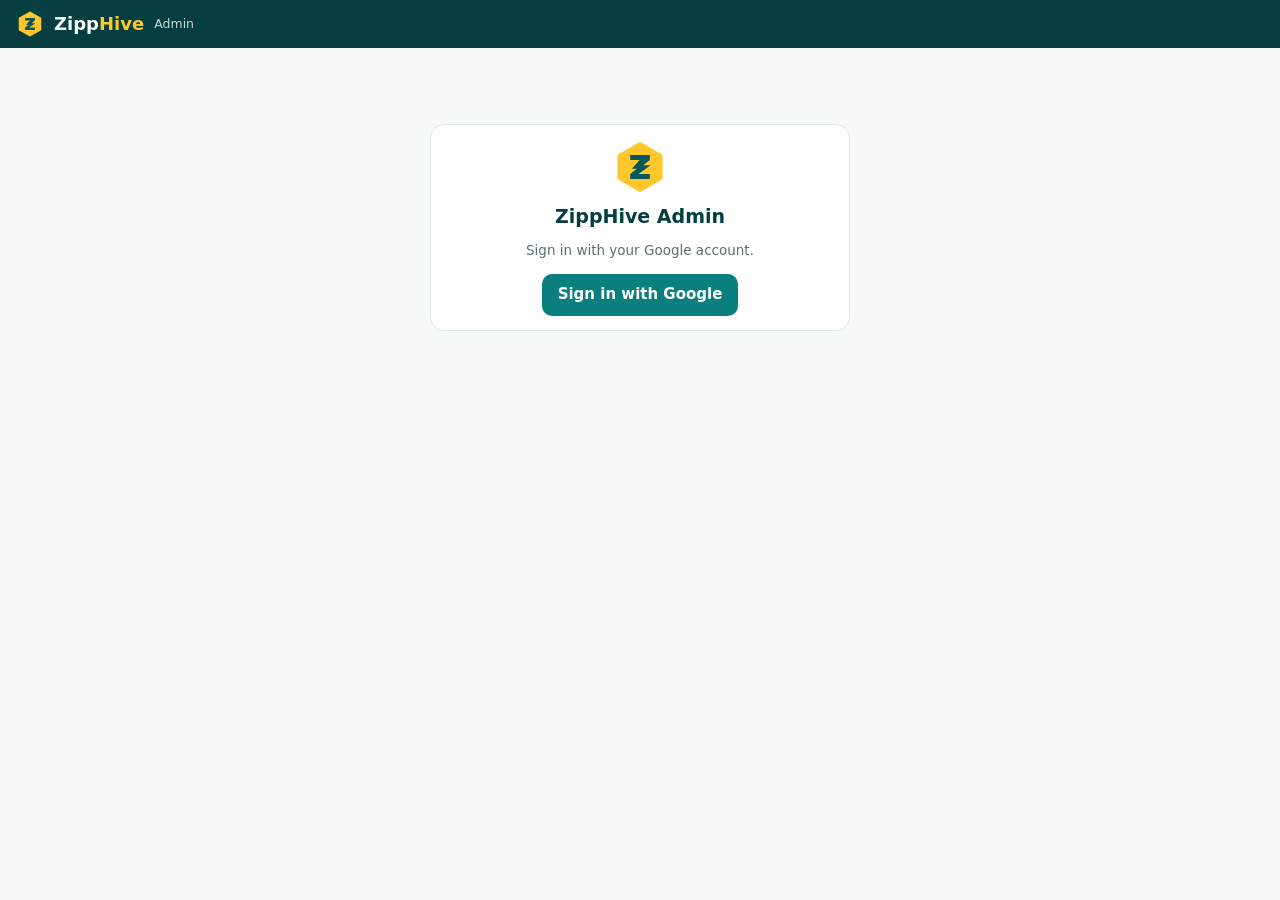
==== admin.html @ 126fddfc "Add files via upload" ====
<!doctype html>
<html lang="en">
<head>
<meta charset="utf-8" />
<meta name="viewport" content="width=device-width, initial-scale=1, viewport-fit=cover" />
<meta name="robots" content="noindex,nofollow">
<meta name="theme-color" content="#053E40" />
<title>ZippHive Admin</title>
<link rel="icon" href="/zh-icon.png" />
<script src="/zipphive-config.js"></script>
  <script type="module" crossorigin src="/zh-assets/admin-DnUhrf7P.js"></script>
  <link rel="modulepreload" crossorigin href="/zh-assets/common-D1YuPCQx.js">
  <link rel="stylesheet" crossorigin href="/zh-assets/common-CQ4lB3Yt.css">
</head>
<body>
<div id="root"></div>
</body>
</html>
---- zh-assets/common-CQ4lB3Yt.css ----
:root{--teal: #0B7F7D;--dark: #08585B;--deep: #053E40;--y: #FFC72C;--ink: #0F2424;--muted: #5B6F6F;--line: #DCE8E7;--bg: #F5FAF9;--tint: #E8F5F4;--wa: #1FAF54;--red: #C62828}*{box-sizing:border-box}body{margin:0;font-family:Inter,system-ui,-apple-system,Segoe UI,Roboto,Arial,sans-serif;color:var(--ink);background:var(--bg);font-size:15px;line-height:1.45}h1,h2,h3{font-family:Poppins,Inter,system-ui,sans-serif;color:var(--deep);margin:0 0 8px;line-height:1.2}h1{font-size:22px}h2{font-size:19px}h3{font-size:16px}button,input,select,textarea{font:inherit;color:inherit}button{cursor:pointer}a{color:var(--teal)}.top{display:flex;align-items:center;gap:10px;padding:10px 16px;background:var(--deep);color:#fff;position:sticky;top:0;z-index:10}.top b{font-family:Poppins,system-ui,sans-serif;font-size:18px}.top b span{color:var(--y)}.top .sp{flex:1}.top small{opacity:.8}.wrap{max-width:1100px;margin:0 auto;padding:16px}.card{background:#fff;border:1px solid var(--line);border-radius:14px;padding:14px;margin-bottom:12px}.btn{display:inline-flex;align-items:center;justify-content:center;gap:6px;min-height:40px;padding:8px 14px;border-radius:10px;border:2px solid transparent;font-weight:600;text-decoration:none;background:var(--teal);color:#fff}.btn.o{background:#fff;color:var(--teal);border-color:var(--teal)}.btn.g{background:var(--tint);color:var(--dark)}.btn.wa{background:var(--wa)}.btn.r{background:#fff;color:var(--red);border-color:#f1c4c4}.btn.y{background:var(--y);color:var(--deep)}.btn:disabled{opacity:.45;cursor:not-allowed}.btn.sm{min-height:34px;padding:5px 10px;font-size:13.5px}.tabs{display:flex;gap:6px;flex-wrap:wrap;margin-bottom:14px}.tabs button{border:0;background:#fff;border:1px solid var(--line);padding:9px 14px;border-radius:999px;font-weight:600}.tabs button.on{background:var(--teal);color:#fff;border-color:var(--teal)}.row{display:flex;gap:10px;flex-wrap:wrap;align-items:center}.grid2{display:grid;grid-template-columns:repeat(auto-fit,minmax(260px,1fr));gap:12px}label.f{display:flex;flex-direction:column;gap:4px;font-weight:600;font-size:13.5px;flex:1;min-width:140px}label.f input,label.f select,label.f textarea,.in{border:2px solid var(--line);border-radius:10px;padding:8px 10px;min-height:40px;background:#fff;font-weight:400;width:100%}label.f input:focus,label.f select:focus,label.f textarea:focus,.in:focus{border-color:var(--teal);outline:none}.muted{color:var(--muted);font-size:13.5px}.pill{display:inline-block;padding:3px 10px;border-radius:999px;font-size:12.5px;font-weight:700;background:var(--tint);color:var(--dark)}.pill.new{background:#fff1c2;color:#7a5a00}.pill.completed{background:#ddf5e5;color:#156b36}.pill.cancelled{background:#fbe3e3;color:var(--red)}.pill.on_the_way,.pill.arrived,.pill.in_progress{background:#dcebff;color:#1d4f91}table.t{width:100%;border-collapse:collapse;font-size:14px}table.t th{text-align:left;background:var(--tint);color:var(--dark);padding:8px;position:sticky;top:52px}table.t td{padding:6px 8px;border-bottom:1px solid var(--line);vertical-align:middle}table.t input[type=number]{width:100px;border:2px solid var(--line);border-radius:8px;padding:6px 8px}table.t input.changed{border-color:var(--y);background:#fffbea}.toast{position:fixed;left:50%;bottom:20px;transform:translate(-50%);background:var(--deep);color:#fff;padding:12px 18px;border-radius:12px;z-index:100;box-shadow:0 10px 30px #00000040;font-weight:600}.toast.err{background:var(--red)}.center{text-align:center}.login{max-width:420px;margin:60px auto;text-align:center}.bk{display:grid;grid-template-columns:1fr auto;gap:10px}.bk .r{display:flex;flex-direction:column;gap:6px;align-items:flex-end}@media (max-width: 640px){.bk{grid-template-columns:1fr}.bk .r{align-items:stretch}table.t th{top:0}}.map{height:340px;border-radius:14px;overflow:hidden;border:1px solid var(--line);background:var(--tint)}.timeline{display:flex;flex-direction:column;gap:0}.timeline .s{display:flex;gap:10px;align-items:flex-start;padding-bottom:12px;position:relative}.timeline .s .d{width:18px;height:18px;border-radius:50%;border:3px solid var(--line);background:#fff;flex:none;margin-top:2px;z-index:1}.timeline .s.done .d{background:var(--teal);border-color:var(--teal)}.timeline .s.cur .d{background:var(--y);border-color:var(--y);box-shadow:0 0 0 5px #ffc72c4d}.timeline .s:not(:last-child):before{content:"";position:absolute;left:8px;top:18px;bottom:0;width:2px;background:var(--line)}.timeline .s.done:not(:last-child):before{background:var(--teal)}.tech{display:flex;gap:12px;align-items:center}.tech img,.tech .ph{width:64px;height:64px;border-radius:50%;object-fit:cover;background:var(--tint);display:grid;place-items:center;font-size:28px;flex:none}.big{font-size:24px;font-weight:800;color:var(--deep);font-family:Poppins,system-ui,sans-serif}.live{display:inline-flex;align-items:center;gap:6px;font-weight:700;color:#156b36}.live i{width:9px;height:9px;border-radius:50%;background:#22c55e;animation:pulse 1.6s infinite}@keyframes pulse{0%{box-shadow:0 0 #22c55e99}70%{box-shadow:0 0 0 8px #22c55e00}to{box-shadow:0 0 #22c55e00}}.editrow{display:grid;grid-template-columns:60px 1fr 1fr 130px 70px auto;gap:8px;align-items:end;padding:10px 0;border-bottom:1px solid var(--line)}@media (max-width: 760px){.editrow{grid-template-columns:1fr 1fr}}
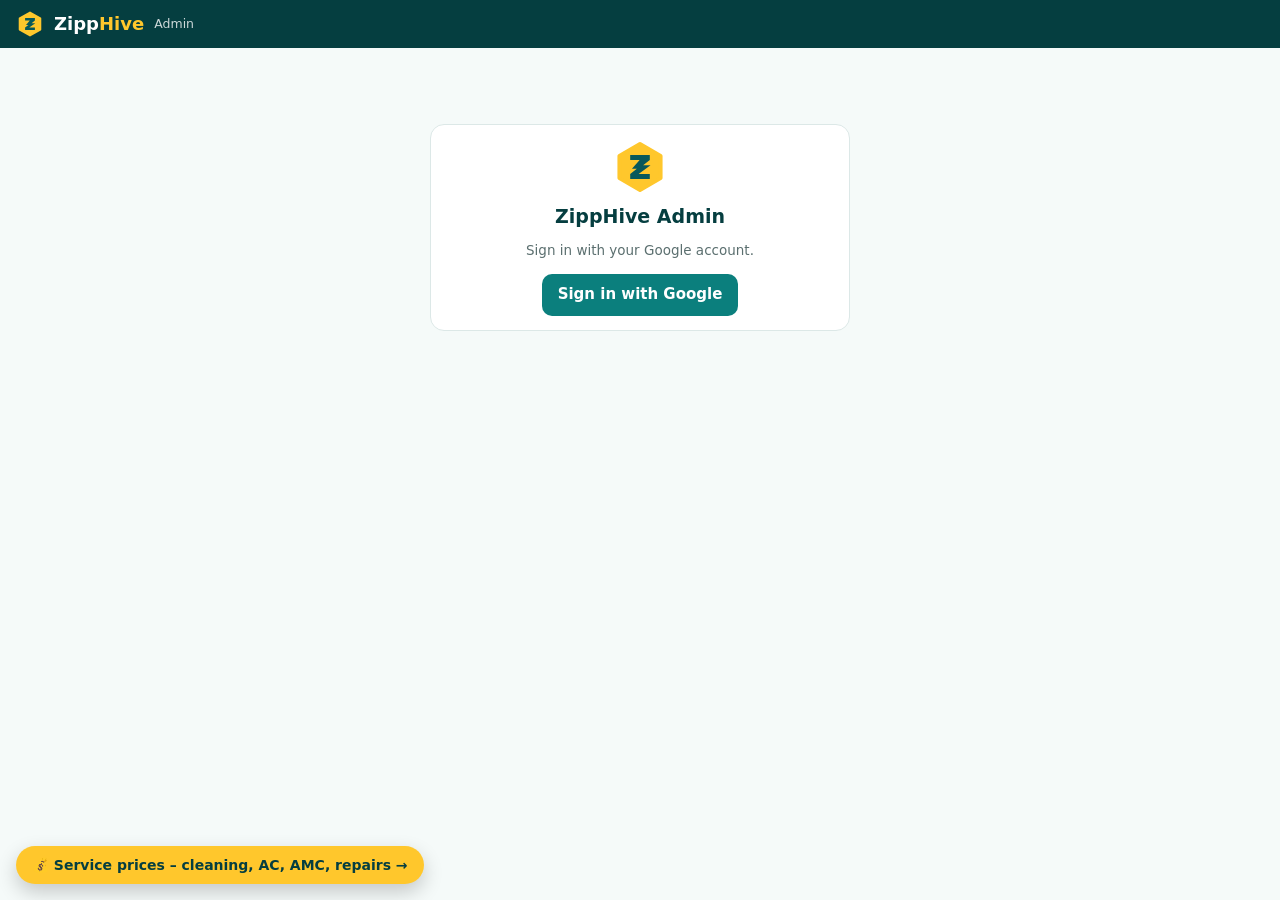
==== commit 4f2db3c3: "MRP vs price with automatic % off for every service price Co-Authored-By: Claude Opus 5.5 <noreply@a" ====
--- a/admin.html
+++ b/admin.html
@@ -14,5 +14,6 @@
 </head>
 <body>
 <div id="root"></div>
+<a href="/pricing.html" style="position:fixed;left:16px;bottom:16px;z-index:99;background:#FFC72C;color:#053E40;font:700 14px/1 Inter,system-ui,sans-serif;padding:12px 16px;border-radius:999px;box-shadow:0 8px 20px rgba(0,0,0,.2);text-decoration:none">💰 Service prices – cleaning, AC, AMC, repairs →</a>
 </body>
 </html>
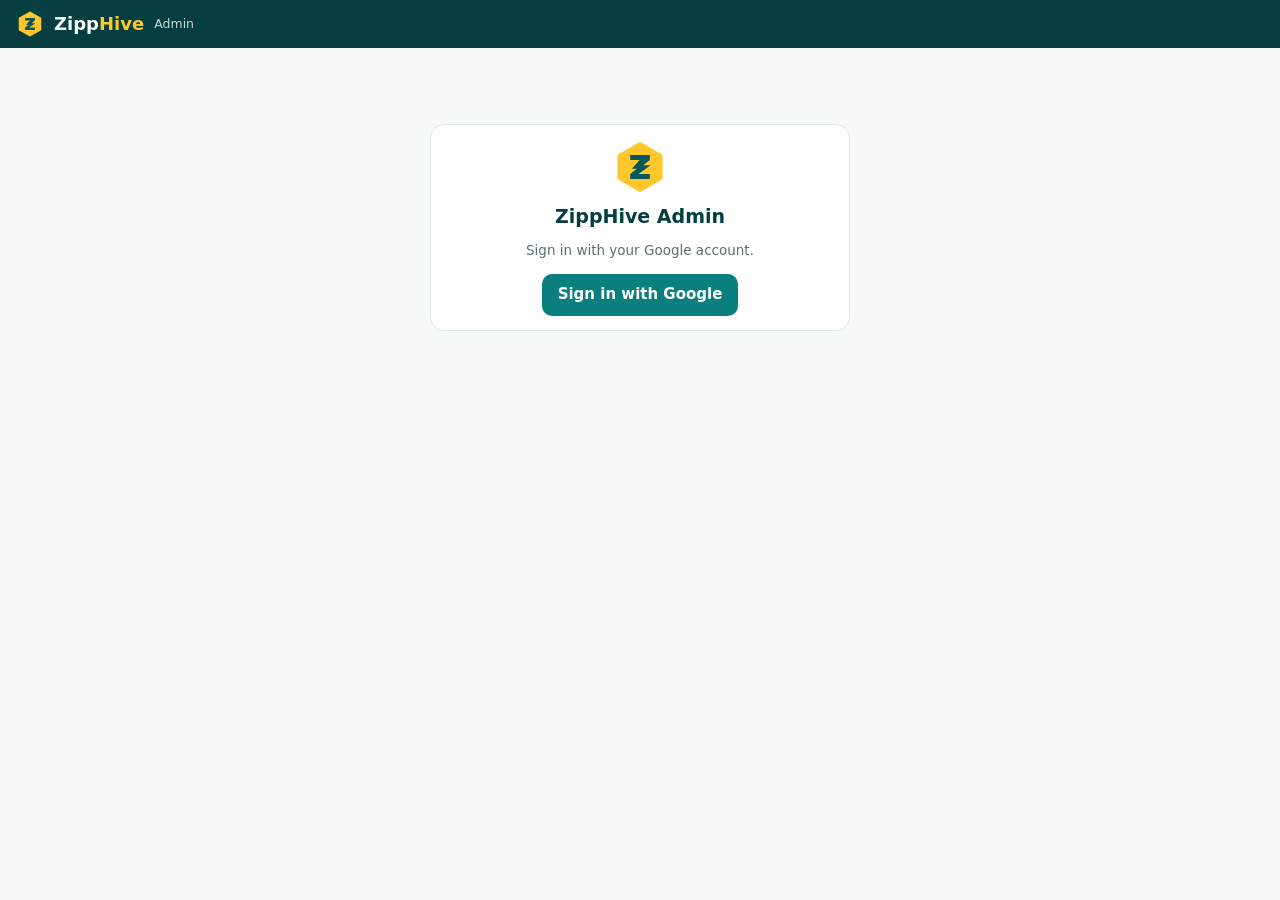
==== commit c8a2f22b: "Admin portal: Service prices tab (cleaning, AC, AMC, repairs) with MRP & % off Co-Authored-By: Claud" ====
--- a/admin.html
+++ b/admin.html
@@ -7,13 +7,12 @@
 <meta name="theme-color" content="#053E40" />
 <title>ZippHive Admin</title>
 <link rel="icon" href="/zh-icon.png" />
-<script src="/zipphive-config.js"></script>
-  <script type="module" crossorigin src="/zh-assets/admin-DnUhrf7P.js"></script>
+<script src="/zipphive-config.js?v=17"></script>
+  <script type="module" crossorigin src="/zh-assets/admin-DnUhrf7P.js?v=17"></script>
   <link rel="modulepreload" crossorigin href="/zh-assets/common-D1YuPCQx.js">
   <link rel="stylesheet" crossorigin href="/zh-assets/common-CQ4lB3Yt.css">
 </head>
 <body>
 <div id="root"></div>
-<a href="/pricing.html" style="position:fixed;left:16px;bottom:16px;z-index:99;background:#FFC72C;color:#053E40;font:700 14px/1 Inter,system-ui,sans-serif;padding:12px 16px;border-radius:999px;box-shadow:0 8px 20px rgba(0,0,0,.2);text-decoration:none">💰 Service prices – cleaning, AC, AMC, repairs →</a>
 </body>
 </html>
